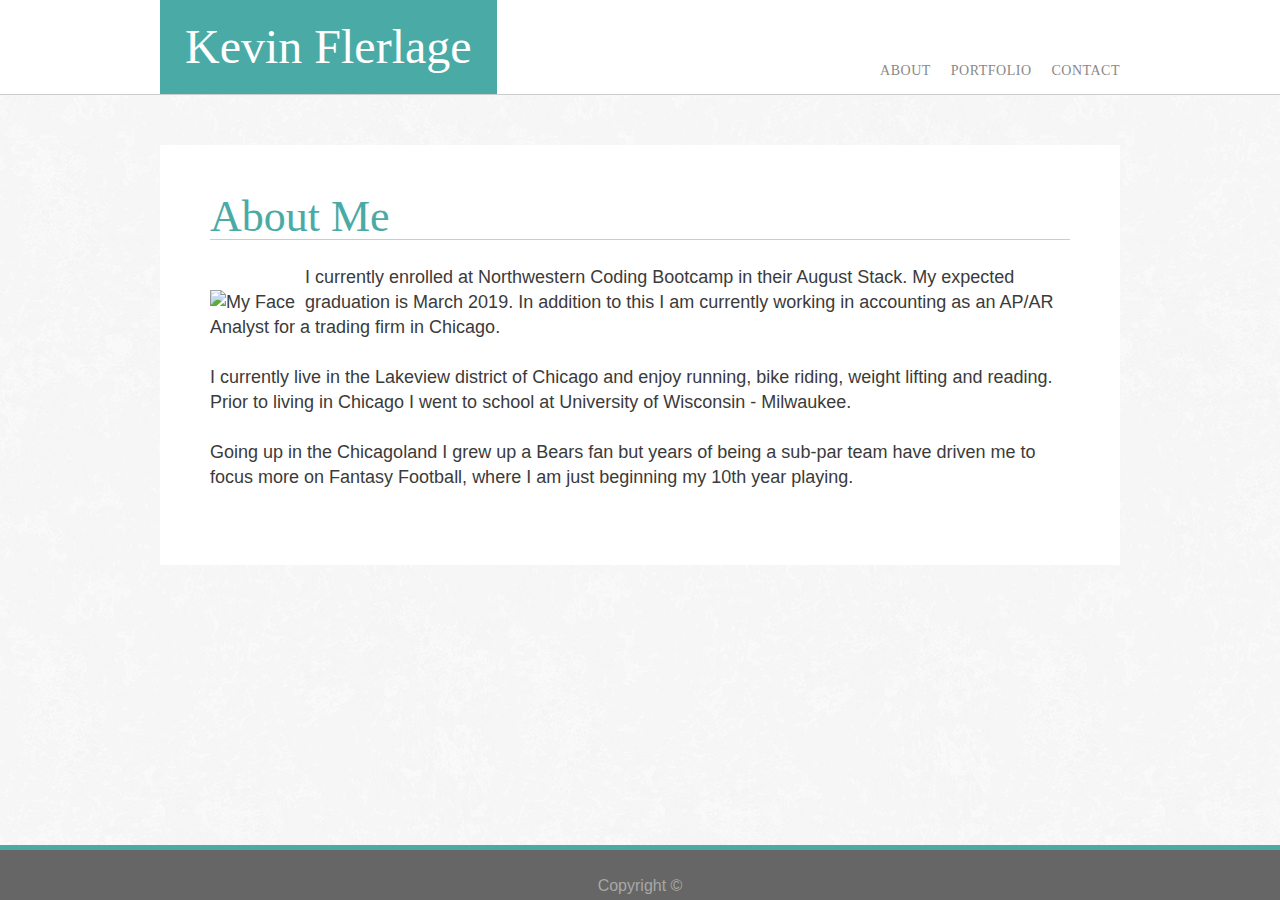
==== index.html @ 94820988 "Everything should be working, only need to change the bio" ====
<!DOCTYPE html>
<html>
<head>
    <meta charset="utf-8">
    <link rel="stylesheet" href="assets/css/style.css">
    <title>Kevin Flerlage Assignment 1</title>
</head>
<body id="top">
    <!--Header and nav bar-->
    <header class="primary-header clearfix">
        <div class="container">
            <h1 class="logo">Kevin Flerlage</h1>
            <nav class="primary-nav">
                <ul>
                    <li><a href="index.html">About</a></li><!--
                    --><li><a href="portfolio.html">Portfolio</a></li><!--
                    --><li><a href="contact.html">Contact</a></li>
                </ul>
            </nav>
        </div>
    </header>
    <!--This is the start of the About Me-->
    <section class="body-container">
        <div class="central-container">
            <h2 class="body-header">About Me</h2>
            <div class="bio">
                <img class="bio-image" src="assets/images/Profile.jpg" alt="My Face">
                <p>
                    I currently enrolled at Northwestern Coding Bootcamp in their August Stack. My expected graduation is March 2019. In addition to this I am currently working in accounting as an AP/AR Analyst for a trading firm in Chicago.
                    <br><br>
                    I currently live in the Lakeview district of Chicago and enjoy running, bike riding, weight lifting and reading. Prior to living in Chicago I went to school at University of Wisconsin - Milwaukee.
                    <br><br>
                    Going up in the Chicagoland I grew up a Bears fan but years of being a sub-par team have driven me to focus more on Fantasy Football, where I am just beginning my 10th year playing.
                </p>
            </div>
        </div>
    </section>
    <!-- Push to create space for the footer -->
    <div class="push"></div>
    <!-- Footer -->
    <footer class="primary-footer">
        <h5 class="footer-text">Copyright &copy;</h5>
    </footer>
</body>
</html>
---- assets/css/style.css ----
/* http://meyerweb.com/eric/tools/css/reset/ 
   v2.0 | 20110126
   License: none (public domain)
*/

html, body, div, span, applet, object, iframe,
h1, h2, h3, h4, h5, h6, p, blockquote, pre,
a, abbr, acronym, address, big, cite, code,
del, dfn, em, img, ins, kbd, q, s, samp,
small, strike, strong, sub, sup, tt, var,
b, u, i, center,
dl, dt, dd, ol, ul, li,
fieldset, form, label, legend,
table, caption, tbody, tfoot, thead, tr, th, td,
article, aside, canvas, details, embed, 
figure, figcaption, footer, header, hgroup, 
menu, nav, output, ruby, section, summary,
time, mark, audio, video {
	margin: 0;
	padding: 0;
	border: 0;
	font-size: 100%;
	font: inherit;
	vertical-align: baseline;
}
/* HTML5 display-role reset for older browsers */
article, aside, details, figcaption, figure, 
footer, header, hgroup, menu, nav, section {
	display: block;
}
body {
	line-height: 1;
}
ol, ul {
	list-style: none;
}
blockquote, q {
	quotes: none;
}
blockquote:before, blockquote:after,
q:before, q:after {
	content: '';
	content: none;
}
table {
	border-collapse: collapse;
	border-spacing: 0;
}
/*Nav Bar*/
nav {
	text-align: right;
}
.primary-nav {
	font-size: 14px;
	font-weight: 400;
	letter-spacing: .5px;
	text-transform: uppercase;
	float: right;
	vertical-align: 50%;
	padding-top: 63.5px;
}
.primary-nav li {
	display: inline-block;
	margin: 0 10px;
	vertical-align: top;
}
.primary-nav li:last-child {
	margin-right: 0;
}
/* Primary Header */
.logo {
	padding: 25px;
	font-size: 48px;
	line-height: 44px;
	color: #fff;
	background: #4aaaa5;
	float: left;
}
.primary-header {
	font-family: 'Georgia', Times, 'Times New Roman', serif;
	border-bottom: 1px solid #ccc;
	background-color: #fff;	
}
/* Footer */
.push {
	height: 105px;
}
.primary-footer {
	background: #666;
	height: 50px;
	width: 100%;
	position: fixed;
	text-align: center;
	border-top: 5px solid #4aaaa5;
	margin-top: 50px;
	bottom: 0;
	left: 0;
}
.footer-text {
	color: #a8a8a8;
	padding-top: 27.5px;
}
/* Bio */
.bio{
	display: inline-block;
	margin-top: 25px;
	margin-bottom: 25px;
	font-size: 18px;
	line-height: 25px;
	color: #3b3b3b;
}
.bio-image {
	float: left;
	margin-top: 25px;
	margin-right: 10px;
}
/* Portfolio */
.enclosing-box {
	height: 600px;
	position: relative;
}
.portfolio-box {
	width: 225px;
	height: 225px;
	border: 2px solid #a8a8a8;
	position: absolute;
}
.portfolio-header {
	background-color: #4aaaa5;
	position: relative;
	color: #fff;
	font-weight: 200;
	font-family: 'Georgia', Times, 'Times New Roman', serif;
	text-align: center;
	height: 25px;
	padding-top: 12.5px;
	top: 175px;
}
.project1 {
	top: 5%;
	left: 5%;
	background-image: url("../../assets/images/Burning.jpg");
	background-size: 225px 225px;
	position: absolute;
}
.project2 {
	top: 5%;
	right: 5%;
	background-image: url("../../assets/images/Landscape.jpg");
	background-size: 225px 225px;
	position: absolute;
}
.project3 {
	top: 32%;
	left: 37%;
	background-image: url("../../assets/images/List.jpg");
	background-size: 225px 225px;
	position: absolute;
}
.project4 {
	bottom: 5%;
	left: 5%;
	background-image: url("../../assets/images/OrangeMoon.jpg");
	background-size: 225px 225px;
	position: absolute;
}
.project5 {
	bottom: 5%;
	right: 5%;
	background-image: url("../../assets/images/Peacock.jpg");
	background-size: 225px 225px;
	position: absolute;
}
/* Ugly portfolio page */
.ugly-enclosing-box {
	height: 600px;
	position: relative;
	padding-top: 25px;
}
.ugly-portfolio-box {
	width: 225px;
	height: 225px;
	border: 2px solid #a8a8a8;
	float: left;
	margin: 20px;
}
.uglyproject1 {
	background-image: url("../../assets/images/Burning.jpg");
	background-size: 225px 225px;
}
.uglyproject2 {
	background-image: url("../../assets/images/Landscape.jpg");
	background-size: 225px 225px;
}
.uglyproject3 {
	background-image: url("../../assets/images/List.jpg");
	background-size: 225px 225px;
}
.uglyproject4 {
	background-image: url("../../assets/images/OrangeMoon.jpg");
	background-size: 225px 225px;
}
.uglyproject5 {
	background-image: url("../../assets/images/Peacock.jpg");
	background-size: 225px 225px;
}
/* Contact */
.contact-form {
	margin-top: 25px;
	color: #3b3b3b;
	font-size: 22px;
	padding-left: 100px;
	box-sizing: border-box;
	-webkit-box-sizing: border-box;
	-moz-box-sizing: border-box;
}
.input-box {
	width: 80%;
	height: 30px;
	font-size: 18px;
	font-weight: 200;
	-webkit-appearance: none;
	-moz-appearance: none;
	border-top: 2px solid #888;
	border-left: 2px solid #888;
	border-bottom: 1px solid #ccc;
	border-right: 1px solid #ccc;
}
.message-box {
	width: 80%;
	font-size: 18px;
	font-weight: 100;
	-webkit-appearance: none;
	-moz-appearance: none;
	border-top: 2px solid #888;
	border-left: 2px solid #888;
	border-bottom: 1px solid #ccc;
	border-right: 1px solid #ccc;
	max-width: 100%;
	height: 200px;
}
.submit-button {
	background: #4aaaa5;
	border: 1px #888 solid;
	width: 160px;
	height: 45px;
	font-family: 'Georgia', Times, 'Times New Roman', serif;
	color: #fff;
	font-size: 22px;
	font-weight: 200;
}
.submit-button:hover {
	background: #31726e;
}
/* Links in header & footer */
.primary-header a {
	color: #888;
}
.primary-header a:hover {
	color: #4aaaa5;
}
.tagline {
	margin: 0 ;
	display: block;
}
a {
	text-decoration: none;
}
/* Whole Website Style */
body {
	color: #777777;
	font-family: 'Arial', 'Helvetica Neue', Helvetica, sans-serif;
	background-image: url("../../assets/images/white_wall.png")
}
.body-header {
	font-size: 44px;
	color: #4aaaa5;
	font-family: 'Georgia', Times, 'Times New Roman', serif;
	border-bottom: 1px solid #ccc;
	width: 100%;
}
/* Grid */
.container {
	margin: auto;
	width: 960px;
}
.central-container {
	margin: 50px;
	padding: 50px 0;
}
.ugly-central-container {
	width: 760px;
	margin: 50px;
	padding: 50px 0;
}
.body-container {
	width: 960px;
	margin: 0 auto;
	margin-top: 50px;
	background: #fff;
}
/* Clearfix */
.clearfix::after {
	content: "";
	display: block;
	clear: both;
	overflow: auto;
}
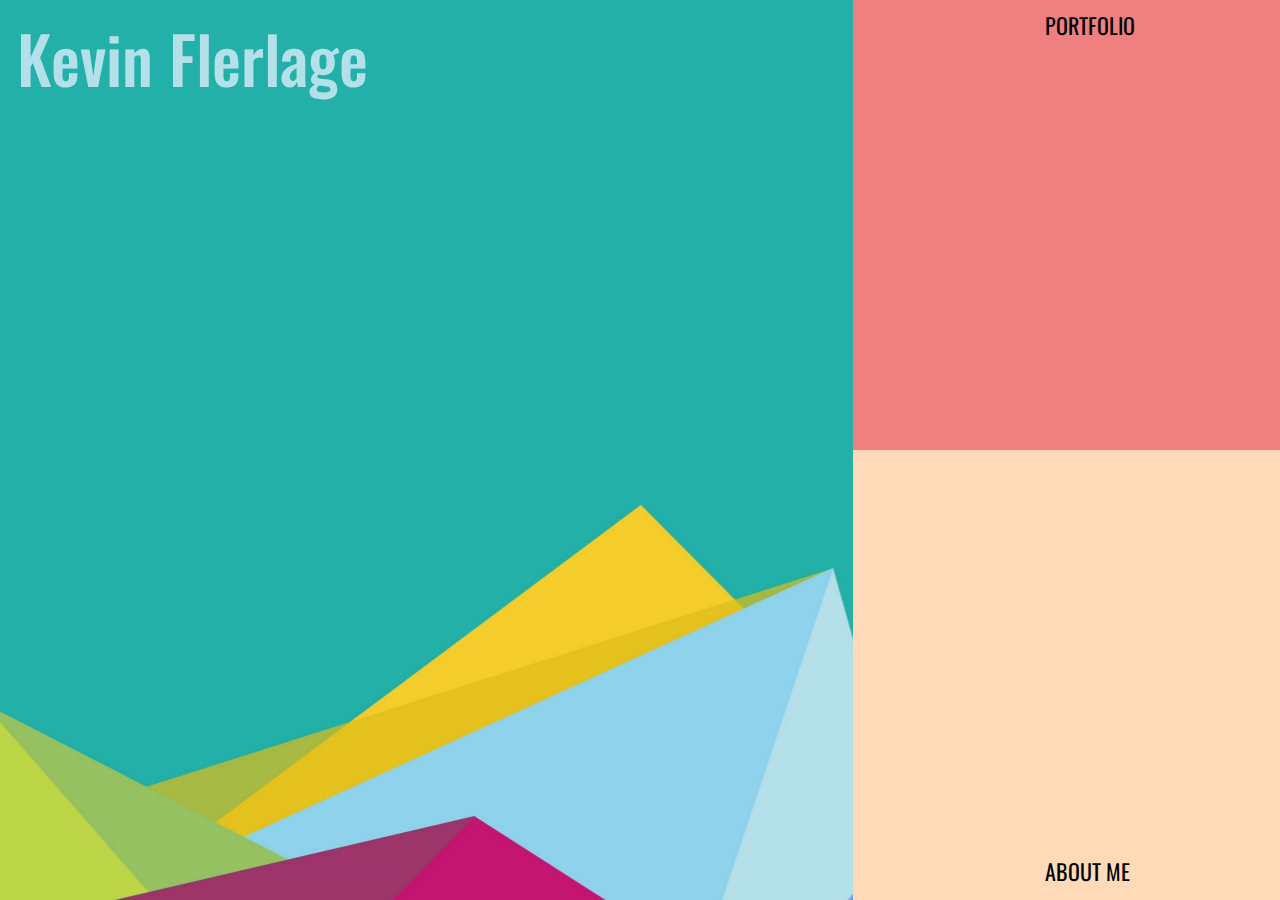
==== commit 8fe1a9b0: "Working through, made small changes tonight and added backgrounds. Next is making the portfolio page" ====
--- a/index.html
+++ b/index.html
@@ -1,45 +1,50 @@
 <!DOCTYPE html>
 <html>
+
 <head>
     <meta charset="utf-8">
+    <meta name="viewport" content="width=device-width, initial-scale=1.0">
+    <meta http-equiv="X-UA-Compatible" content="ie=edge">
+    <link href="https://fonts.googleapis.com/css?family=Oswald" rel="stylesheet">
+    <link rel="stylesheet" href="assets/css/bootstrap.min.css">
     <link rel="stylesheet" href="assets/css/style.css">
-    <title>Kevin Flerlage Assignment 1</title>
+    <link rel="icon" href="assets/images/OrcFavicon.png">
+    <title>Kevin Flerlage</title>
 </head>
+
 <body id="top">
-    <!--Header and nav bar-->
-    <header class="primary-header clearfix">
-        <div class="container">
-            <h1 class="logo">Kevin Flerlage</h1>
-            <nav class="primary-nav">
-                <ul>
-                    <li><a href="index.html">About</a></li><!--
-                    --><li><a href="portfolio.html">Portfolio</a></li><!--
-                    --><li><a href="contact.html">Contact</a></li>
-                </ul>
-            </nav>
-        </div>
-    </header>
-    <!--This is the start of the About Me-->
-    <section class="body-container">
-        <div class="central-container">
-            <h2 class="body-header">About Me</h2>
-            <div class="bio">
-                <img class="bio-image" src="assets/images/Profile.jpg" alt="My Face">
-                <p>
-                    I currently enrolled at Northwestern Coding Bootcamp in their August Stack. My expected graduation is March 2019. In addition to this I am currently working in accounting as an AP/AR Analyst for a trading firm in Chicago.
-                    <br><br>
-                    I currently live in the Lakeview district of Chicago and enjoy running, bike riding, weight lifting and reading. Prior to living in Chicago I went to school at University of Wisconsin - Milwaukee.
-                    <br><br>
-                    Going up in the Chicagoland I grew up a Bears fan but years of being a sub-par team have driven me to focus more on Fantasy Football, where I am just beginning my 10th year playing.
-                </p>
+    <!-- TODO Make the mountains animate on hover -->
+    <div class="container-fluid">
+        <div class="row">
+            <div class="col-sm-12 col-md-8 mp-reset">
+                <div class="main">
+                    <div class="main-text">
+                        <!-- TODO Make name come in, maybe through drawing to page via animation -->
+                        Kevin Flerlage
+                    </div>
+                </div>
+            </div>
+            <div class="col-sm-12 col-md-4 mp-reset">
+                <div class="portfolio-box-background">
+                    <a href="portfolio.html">
+                        <div class="portfolio">
+                            <div class="portfolio-text">PORTFOLIO</div>
+                        </div>
+                    </a>
+                </div>
+                <div class="about-box-background">
+                    <a href="about-me.html">
+                        <div class="about-me-preview">
+                            <div class="about-me-text">ABOUT ME</div>
+                        </div>
+                    </a>
+                </div>
             </div>
         </div>
-    </section>
-    <!-- Push to create space for the footer -->
-    <div class="push"></div>
-    <!-- Footer -->
-    <footer class="primary-footer">
-        <h5 class="footer-text">Copyright &copy;</h5>
-    </footer>
+    </div>
+
+    <script src='assets/JS/jquery-3.3.1.slim.min.js'></script>
+    <script src="assets/JS/app.js"></script>
 </body>
+
 </html>--- a/assets/css/style.css
+++ b/assets/css/style.css
@@ -1,308 +1,198 @@
-/* http://meyerweb.com/eric/tools/css/reset/ 
-   v2.0 | 20110126
-   License: none (public domain)
-*/
-
-html, body, div, span, applet, object, iframe,
-h1, h2, h3, h4, h5, h6, p, blockquote, pre,
-a, abbr, acronym, address, big, cite, code,
-del, dfn, em, img, ins, kbd, q, s, samp,
-small, strike, strong, sub, sup, tt, var,
-b, u, i, center,
-dl, dt, dd, ol, ul, li,
-fieldset, form, label, legend,
-table, caption, tbody, tfoot, thead, tr, th, td,
-article, aside, canvas, details, embed, 
-figure, figcaption, footer, header, hgroup, 
-menu, nav, output, ruby, section, summary,
-time, mark, audio, video {
+/* General Website Style */
+.mp-reset{
 	margin: 0;
 	padding: 0;
-	border: 0;
-	font-size: 100%;
-	font: inherit;
-	vertical-align: baseline;
-}
-/* HTML5 display-role reset for older browsers */
-article, aside, details, figcaption, figure, 
-footer, header, hgroup, menu, nav, section {
-	display: block;
 }
 body {
-	line-height: 1;
-}
-ol, ul {
-	list-style: none;
-}
-blockquote, q {
-	quotes: none;
-}
-blockquote:before, blockquote:after,
-q:before, q:after {
-	content: '';
-	content: none;
-}
-table {
-	border-collapse: collapse;
-	border-spacing: 0;
-}
-/*Nav Bar*/
-nav {
-	text-align: right;
-}
-.primary-nav {
-	font-size: 14px;
-	font-weight: 400;
-	letter-spacing: .5px;
-	text-transform: uppercase;
-	float: right;
-	vertical-align: 50%;
-	padding-top: 63.5px;
-}
-.primary-nav li {
-	display: inline-block;
-	margin: 0 10px;
-	vertical-align: top;
-}
-.primary-nav li:last-child {
-	margin-right: 0;
-}
-/* Primary Header */
-.logo {
-	padding: 25px;
-	font-size: 48px;
-	line-height: 44px;
-	color: #fff;
-	background: #4aaaa5;
-	float: left;
-}
-.primary-header {
-	font-family: 'Georgia', Times, 'Times New Roman', serif;
-	border-bottom: 1px solid #ccc;
-	background-color: #fff;	
-}
-/* Footer */
-.push {
-	height: 105px;
-}
-.primary-footer {
-	background: #666;
-	height: 50px;
-	width: 100%;
-	position: fixed;
-	text-align: center;
-	border-top: 5px solid #4aaaa5;
-	margin-top: 50px;
-	bottom: 0;
-	left: 0;
-}
-.footer-text {
-	color: #a8a8a8;
-	padding-top: 27.5px;
-}
-/* Bio */
-.bio{
-	display: inline-block;
-	margin-top: 25px;
-	margin-bottom: 25px;
-	font-size: 18px;
-	line-height: 25px;
-	color: #3b3b3b;
-}
-.bio-image {
-	float: left;
-	margin-top: 25px;
-	margin-right: 10px;
-}
-/* Portfolio */
-.enclosing-box {
-	height: 600px;
-	position: relative;
-}
-.portfolio-box {
-	width: 225px;
-	height: 225px;
-	border: 2px solid #a8a8a8;
-	position: absolute;
-}
-.portfolio-header {
-	background-color: #4aaaa5;
-	position: relative;
-	color: #fff;
-	font-weight: 200;
-	font-family: 'Georgia', Times, 'Times New Roman', serif;
-	text-align: center;
-	height: 25px;
-	padding-top: 12.5px;
-	top: 175px;
-}
-.project1 {
-	top: 5%;
-	left: 5%;
-	background-image: url("../../assets/images/Burning.jpg");
-	background-size: 225px 225px;
-	position: absolute;
-}
-.project2 {
-	top: 5%;
-	right: 5%;
-	background-image: url("../../assets/images/Landscape.jpg");
-	background-size: 225px 225px;
-	position: absolute;
-}
-.project3 {
-	top: 32%;
-	left: 37%;
-	background-image: url("../../assets/images/List.jpg");
-	background-size: 225px 225px;
-	position: absolute;
-}
-.project4 {
-	bottom: 5%;
-	left: 5%;
-	background-image: url("../../assets/images/OrangeMoon.jpg");
-	background-size: 225px 225px;
-	position: absolute;
-}
-.project5 {
-	bottom: 5%;
-	right: 5%;
-	background-image: url("../../assets/images/Peacock.jpg");
-	background-size: 225px 225px;
-	position: absolute;
-}
-/* Ugly portfolio page */
-.ugly-enclosing-box {
-	height: 600px;
-	position: relative;
-	padding-top: 25px;
-}
-.ugly-portfolio-box {
-	width: 225px;
-	height: 225px;
-	border: 2px solid #a8a8a8;
-	float: left;
-	margin: 20px;
-}
-.uglyproject1 {
-	background-image: url("../../assets/images/Burning.jpg");
-	background-size: 225px 225px;
-}
-.uglyproject2 {
-	background-image: url("../../assets/images/Landscape.jpg");
-	background-size: 225px 225px;
-}
-.uglyproject3 {
-	background-image: url("../../assets/images/List.jpg");
-	background-size: 225px 225px;
-}
-.uglyproject4 {
-	background-image: url("../../assets/images/OrangeMoon.jpg");
-	background-size: 225px 225px;
-}
-.uglyproject5 {
-	background-image: url("../../assets/images/Peacock.jpg");
-	background-size: 225px 225px;
-}
-/* Contact */
-.contact-form {
-	margin-top: 25px;
-	color: #3b3b3b;
-	font-size: 22px;
-	padding-left: 100px;
-	box-sizing: border-box;
-	-webkit-box-sizing: border-box;
-	-moz-box-sizing: border-box;
-}
-.input-box {
-	width: 80%;
-	height: 30px;
-	font-size: 18px;
-	font-weight: 200;
-	-webkit-appearance: none;
-	-moz-appearance: none;
-	border-top: 2px solid #888;
-	border-left: 2px solid #888;
-	border-bottom: 1px solid #ccc;
-	border-right: 1px solid #ccc;
-}
-.message-box {
-	width: 80%;
-	font-size: 18px;
-	font-weight: 100;
-	-webkit-appearance: none;
-	-moz-appearance: none;
-	border-top: 2px solid #888;
-	border-left: 2px solid #888;
-	border-bottom: 1px solid #ccc;
-	border-right: 1px solid #ccc;
-	max-width: 100%;
-	height: 200px;
-}
-.submit-button {
-	background: #4aaaa5;
-	border: 1px #888 solid;
-	width: 160px;
-	height: 45px;
-	font-family: 'Georgia', Times, 'Times New Roman', serif;
-	color: #fff;
-	font-size: 22px;
-	font-weight: 200;
-}
-.submit-button:hover {
-	background: #31726e;
-}
-/* Links in header & footer */
-.primary-header a {
-	color: #888;
-}
-.primary-header a:hover {
-	color: #4aaaa5;
-}
-.tagline {
-	margin: 0 ;
-	display: block;
+	font-family: 'Oswald', sans-serif;
 }
 a {
+	color: black;
 	text-decoration: none;
 }
-/* Whole Website Style */
-body {
-	color: #777777;
-	font-family: 'Arial', 'Helvetica Neue', Helvetica, sans-serif;
-	background-image: url("../../assets/images/white_wall.png")
+a:hover {
+	color: black;
+	text-decoration: none;
 }
-.body-header {
-	font-size: 44px;
-	color: #4aaaa5;
-	font-family: 'Georgia', Times, 'Times New Roman', serif;
-	border-bottom: 1px solid #ccc;
+/* Index Page */
+.portfolio
+.about-me-preview {
+	display: inline-block;
+}
+.main{
+	background-image: url("../images/mainPage.jpg");
+	background-repeat: no-repeat;
+	background-position: center;
+	background-size: cover;
+	height: 100vh;
+}
+.main-text {
+	margin-left: 2%;
+	padding-top: 1%;
+	font-size: 65px;
+	color: #B4E0E9;
+	font-weight: 500;
+}
+.portfolio {
+	background: #f08080;
+	height: 50vh;
+	transition: transform 1s;
+}
+.portfolio-text {
+	font-size: 22px;
+	margin-left: 45%;
+	padding-top: 1vh;
+}
+.portfolio-box-background {
+	background: #a05555;
+}
+.portfolio:hover{
+	transform: translate(-20px, 20px);
+}
+.about-me-preview{
+	background: #ffdab9;
+	height: 50vh;
+	transition: transform 1s;
+}
+.about-me-text {
+	font-size: 22px;
+	margin-left: 45%;
+	padding-top: 45vh;
+}
+.about-box-background {
+	background: #a58f7c;
+}
+.about-me-preview:hover{
+	transform: translate(-20px, -20px);
+}
+/* Portfolio Page */
+.showcase {
+	margin: 15vh 100px 0 100px;
+	height: 60vh;
+	min-height: 60vh;
+	position: relative;
+	min-height: 400px;
+}
+.project-1 {
+	background-image: url("../images/portfolioImages/Fralendar.PNG");
+	background-repeat: no-repeat;
+	background-position: center;
+	background-size: cover;
+	height: 100%;
+}
+.project-1-desc {
+	background: lightcoral;
+}
+.project-2-desc {
+	background: goldenrod;
+}
+.project-2 {
+	background: lightgreen;
+}
+.slide2 {
+	display: none;
+}
+/* Home Button on the Top */
+.header {
+	float: left;
+	position: relative;
+	height: 5vh;
+	width: 5vh;
+	background-size: 5vh 5vh;
+	margin-left: 50px;
+	background-image: url("../images/OrcFavicon.png")
+}
+/* The core of the portfolio */
+.description {
+	position: absolute;
+	top: 300px;
+	right: -50px;
+	height: 250px;
+	width: 100px;
+}
+.portfolio-background {
+	background-image: url("../images/portfolioBackground.jpg");
+	height: 100vh;
+}
+.right-arrow {
+	background: rgba(128, 128, 128, 0.85);
+	cursor: pointer;
+	position: relative;
+	height: 75px;
+	width: 75px;
+	background-size: 75px 75px;
+	background-image: url("../images/dottedRightArrow.jpg");
+	float: right;
+	margin-top: 40vh;
+	border-radius: 50%;
+}
+.right-arrow:hover {
+	animation: bounceRight 1s infinite;
+	background-color: rgba(128, 128, 128, 1);
+}
+.left-arrow {
+	background: rgba(128, 128, 128, 0.85);
+	cursor: pointer;
+	height: 75px;
+	width: 75px;
+	background-size: 75px 75px;
+	background-image: url("../images/dottedLeftArrow.jpg");
+	float: left;
+	margin-top: 40vh;
+	border-radius: 50%;
+}
+.left-arrow:hover {
+	animation: bounceLeft 1s infinite;
+	background-color: rgba(128, 128, 128, 0.85);
+}
+/* About Me */
+.about-me {
+	border: darkgrey solid 2px;
+	margin-top: 25vh;
+	position: absolute;
 	width: 100%;
+	background: rgba(130, 174, 187, 0.97);
 }
-/* Grid */
-.container {
-	margin: auto;
-	width: 960px;
+.photo {
+	position: absolute;
+	border-radius: 50%;
+	margin-left: 2%;
+	top: -150px;
 }
-.central-container {
-	margin: 50px;
-	padding: 50px 0;
+.title {
+	position: absolute;
+	font-size: 45px;
+	top: -60px;
+	left: 220px;
 }
-.ugly-central-container {
-	width: 760px;
-	margin: 50px;
-	padding: 50px 0;
+.bio {
+	margin-top: 65px;
+	margin-right: 15%;
+	margin-left: 15%;
+	font-size: 24px;
+	line-height: 32px;
+	margin-bottom: 50px;
 }
-.body-container {
-	width: 960px;
-	margin: 0 auto;
-	margin-top: 50px;
-	background: #fff;
+.about-me-background {
+	background-image: url("../images/aboutMe.png");
+	background-repeat: no-repeat;
+	background-position: center;
+	background-size: cover;
+	height: 100vh;
 }
-/* Clearfix */
-.clearfix::after {
-	content: "";
-	display: block;
-	clear: both;
-	overflow: auto;
+
+/* Animation for the arrows to move on hover */
+@keyframes bounceRight {
+	0% 			{ transform:translateX(-1.5px); }
+	15%, 85%	{ transform:translateX(-3.5px); }
+	25%, 75% 	{ transform:translateX(-5px); }
+	50% 		{ transform:translateX(-10px); }
+	100% 		{ transform:translateX(0); }
+}
+@keyframes bounceLeft {
+	0% 			{ transform:translateX(1.5px); }
+	15%, 85%	{ transform:translateX(3.5px); }
+	25%, 75% 	{ transform:translateX(5px); }
+	50% 		{ transform:translateX(10px); }
+	100% 		{ transform:translateX(0); }
 }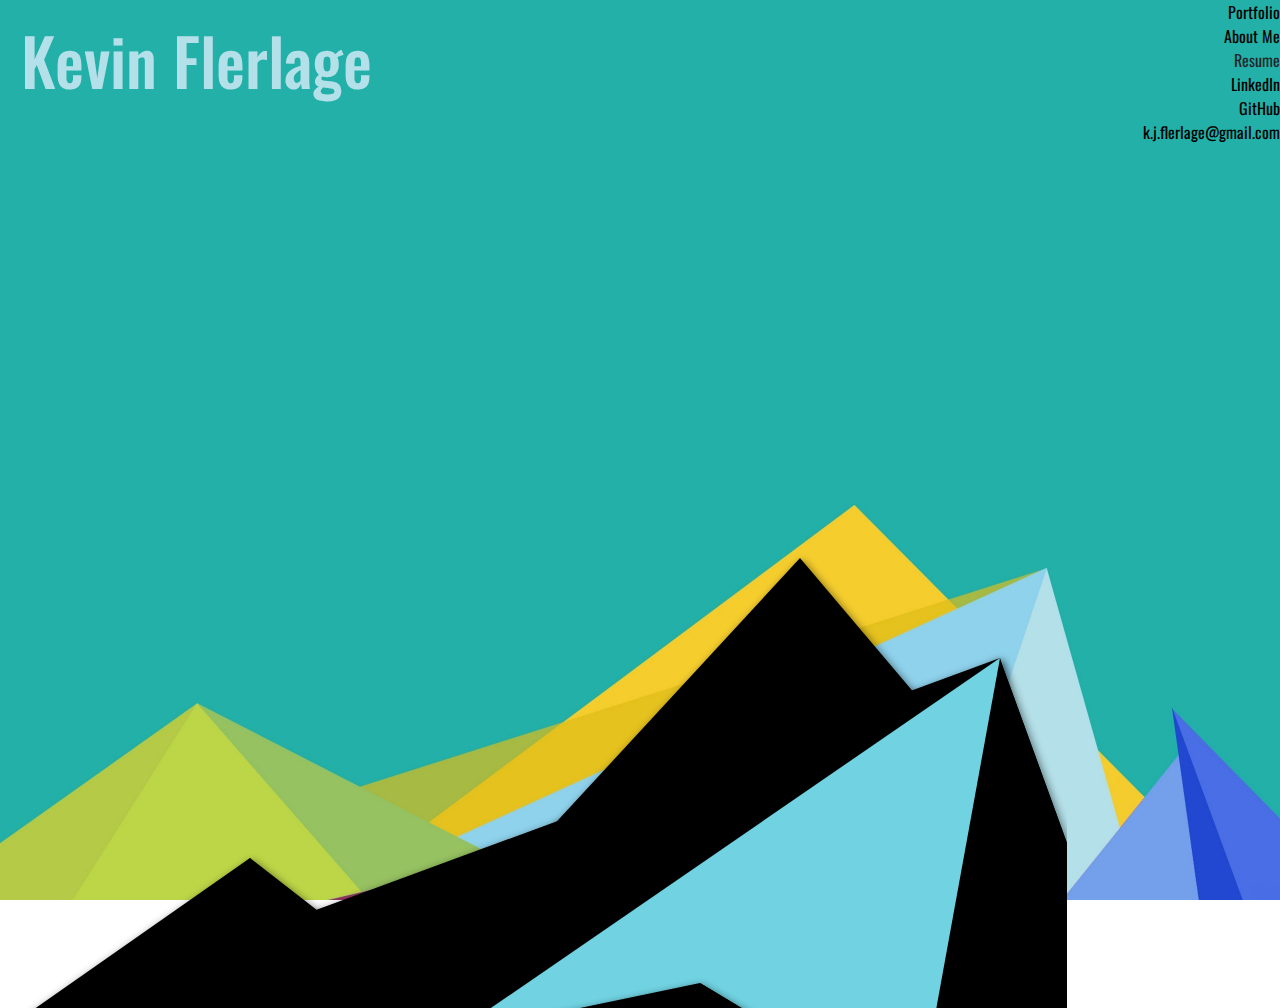
==== commit 703cab84: "Updating links" ====
--- a/index.html
+++ b/index.html
@@ -7,6 +7,7 @@
     <meta http-equiv="X-UA-Compatible" content="ie=edge">
     <link href="https://fonts.googleapis.com/css?family=Oswald" rel="stylesheet">
     <link rel="stylesheet" href="assets/css/bootstrap.min.css">
+    <link rel="stylesheet" href="assets/css/animate.css">
     <link rel="stylesheet" href="assets/css/style.css">
     <link rel="icon" href="assets/images/OrcFavicon.png">
     <title>Kevin Flerlage</title>
@@ -15,27 +16,70 @@
 <body id="top">
     <!-- TODO Make the mountains animate on hover -->
     <div class="container-fluid">
-        <div class="row">
-            <div class="col-sm-12 col-md-8 mp-reset">
-                <div class="main">
-                    <div class="main-text">
-                        <!-- TODO Make name come in, maybe through drawing to page via animation -->
-                        Kevin Flerlage
-                    </div>
+        <div class="row index-background main">
+            <div class="col-sm-12 col-md-10 mp-reset">
+                <div class="main-text">
+                    <!-- TODO Make name come in, maybe through drawing to page via animation -->
+                    Kevin Flerlage
                 </div>
+                <svg class="svg-background">
+                    <!-- Filter is the drop shadow for the SVG -->
+                    <filter id="dropshadow" height="130%">
+                        <feGaussianBlur in="SourceAlpha" stdDeviation="4" />
+                        <!-- stdDeviation is how much to blur -->
+                        <feOffset dx="2" dy="2" result="offsetblur" /> <!-- how much to offset -->
+                        <feComponentTransfer>
+                            <feFuncA type="linear" slope="0.5" /> <!-- slope is the opacity of the shadow -->
+                        </feComponentTransfer>
+                        <feMerge>
+                            <feMergeNode /> <!-- this contains the offset blurred image -->
+                            <feMergeNode in="SourceGraphic" />
+                            <!-- this contains the element that the filter is applied to -->
+                        </feMerge>
+                    </filter>
+                    <polygon class="mango-triangle" points="800,450 1350,1100 200,1100" style="filter:url(#dropshadow)"></polygon>
+                    <polygon class="transparent-mango-triangle" points="1000,550 1100,1100 50,900" style="filter:url(#dropshadow)"></polygon>
+                    <polygon class="light-blue-triangle" points="1000,550 1200,1100 200,1100" style="filter:url(#dropshadow)"></polygon>
+                    <polygon class="baby-blue-triangle" points="1000,550 1200,1100 900,1100"></polygon>
+                    <polygon class="dark-lime-triangle" points="250,750 700,1100 -250,1100" style="filter:url(#dropshadow)"></polygon>
+                    <polygon class="lime-triangle" points="250,750 475,1100 0,1100"></polygon>
+                    <polygon class="dull-blue-triangle" points="1160,810 1240,1100 1000,1100" style="filter:url(#dropshadow)"></polygon>
+                    <polygon class="blue-triangle" points="1150,775 1440,1100 1175,1100" style="filter:url(#dropshadow)"></polygon>
+                    <polygon class="dark-blue-triangle" points="1150,775 1230,1100 1175,1100"></polygon>
+                    <polygon class="dark-magenta-triangle" points="700,875 100,1000 1075,1100" style="filter:url(#dropshadow)"></polygon>
+                    <polygon class="magenta-triangle" points="700,875 600,1000 1075,1100"></polygon>
+                </svg>
             </div>
-            <div class="col-sm-12 col-md-4 mp-reset">
-                <div class="portfolio-box-background">
-                    <a href="portfolio.html">
-                        <div class="portfolio">
-                            <div class="portfolio-text">PORTFOLIO</div>
+            <div class="col-sm-12 col-md-2 mp-reset">
+                <div class="link-list">
+                    <a href="./portfolio.html">
+                        <div class="index-link-box item-1">
+                            <div class="text-right index-link">
+                                Portfolio
+                            </div>
                         </div>
                     </a>
-                </div>
-                <div class="about-box-background">
-                    <a href="about-me.html">
-                        <div class="about-me-preview">
-                            <div class="about-me-text">ABOUT ME</div>
+                    <a href="./about-me.html">
+                        <div class="index-link-box item-2">
+                            <div class="text-right index-link">About Me</div>
+                        </div>
+                    </a>
+                    <div class="index-link-box item-3">
+                        <div class="text-right index-link">Resume</div>
+                    </div>
+                    <a href="https://www.linkedin.com/in/kevinflerlage/" target="_blank">
+                        <div class="index-link-box item-4">
+                            <div class="text-right index-link">LinkedIn</div>
+                        </div>
+                    </a>
+                    <a href="https://github.com/Smushed" target="_blank">
+                        <div class="index-link-box item-5">
+                            <div class="text-right index-link">GitHub</div>
+                        </div>
+                    </a>
+                    <a href="mailto:k.j.flerlage@gmail.com">
+                        <div class="index-link-box item-6">
+                            <div class="text-right index-link">k.j.flerlage@gmail.com</div>
                         </div>
                     </a>
                 </div>
@@ -44,7 +88,8 @@
     </div>
 
     <script src='assets/JS/jquery-3.3.1.slim.min.js'></script>
-    <script src="assets/JS/app.js"></script>
+    <script src='assets/JS/linkPreview.js'></script>
+    <script src="assets/JS/bootstrap.bundle.min.js"></script>
 </body>
 
 </html>--- a/assets/css/style.css
+++ b/assets/css/style.css
@@ -5,6 +5,7 @@
 }
 body {
 	font-family: 'Oswald', sans-serif;
+	height: 100vh;
 }
 a {
 	color: black;
@@ -13,6 +14,44 @@
 a:hover {
 	color: black;
 	text-decoration: none;
+}
+.top {
+	z-index: 10;
+}
+.clearfix {
+	overflow: auto;
+}
+svg{
+    margin: 0;
+    height: 100vh;
+	width: 100%;
+}
+/* No height so the SVGs sit properly on the page */
+.no-height {
+	height: 0;
+}
+/* Customizing the menu button outside of just bootstrap*/
+.menu {
+	margin-left: 50px;
+	margin-top: 10px;
+	height: 50px;
+	width: 50px;
+	border: 0;
+	background: rgba(192, 192, 192, 0.589);
+	background-image: url('../images/menu.png');
+	background-repeat: no-repeat;
+	background-position: 50% 50%;
+	background-size: 40px 40px;
+	border-radius: 50%;
+	position: absolute;
+}
+.menu:focus {
+	outline: none;
+}
+.menu:hover {
+	transform: scale(1.1);
+	transition-duration: 300ms;
+	box-shadow: -5px 5px 5px rgba(0, 0, 0, 0.582);
 }
 /* Index Page */
 .portfolio
@@ -33,6 +72,9 @@
 	color: #B4E0E9;
 	font-weight: 500;
 }
+.whole-carousel {
+	height: 100vh;
+}
 .portfolio {
 	background: #f08080;
 	height: 50vh;
@@ -67,76 +109,98 @@
 }
 /* Portfolio Page */
 .showcase {
-	margin: 15vh 100px 0 100px;
-	height: 60vh;
-	min-height: 60vh;
-	position: relative;
+	margin: auto;
+	margin-top: 18vh;
+	height: 600px;
 	min-height: 400px;
+	width: 100%;
+	max-width: 1100px;
+	padding: 2px;
+	border: 2px darkgrey solid;
 }
 .project-1 {
-	background-image: url("../images/portfolioImages/Fralendar.PNG");
+	background-image: url("../images/portfolioImages/Hangman.PNG");
 	background-repeat: no-repeat;
 	background-position: center;
-	background-size: cover;
-	height: 100%;
-}
-.project-1-desc {
+	background-size: auto 100%;
+}
+.project-1-color {
 	background: lightcoral;
 }
-.project-2-desc {
+.project-2-color {
 	background: goldenrod;
 }
 .project-2 {
 	background: lightgreen;
 }
-.slide2 {
-	display: none;
-}
-/* Home Button on the Top */
-.header {
-	float: left;
+/* The description of the project */
+.description {
+	float: right;
+	margin-top: -495px;
+	margin-right: 15%;
+	height: 350px;
+	width: 300px;
+	box-shadow: -10px 10px #1E3849;
+}
+.description-title {
+	font-size: 30px;
+	font-weight: 500;
+	margin-left: 35%;
+	margin-bottom: 15px;
+}
+.description-text {
+	padding: 0 15px 5px 15px;
+}
+.view-project {
+	padding: 0 5px;
+	border-radius: 15%;
+	width: 120px;
+	height: 35px;
+	border: 2px solid black;
 	position: relative;
-	height: 5vh;
-	width: 5vh;
-	background-size: 5vh 5vh;
-	margin-left: 50px;
-	background-image: url("../images/OrcFavicon.png")
-}
-/* The core of the portfolio */
-.description {
-	position: absolute;
-	top: 300px;
-	right: -50px;
-	height: 250px;
-	width: 100px;
-}
+	left: 90px;
+}
+.view-project:focus {
+	outline: none;
+}
+.view-project:hover {
+	box-shadow: -3px 3px 3px rgba(0, 0, 0, 0.582);
+	transition-duration: 300ms;
+}
+.view-project:active {
+	background: rgb(141, 94, 94);
+	transform: translateY(2px);
+}
+.project-1-button {
+	margin-top: 50px;
+	background: rgb(224, 150, 150);
+}
+.project-2-button {
+	background: rgb(224, 195, 122);
+}
+/* Portfolio Images */
 .portfolio-background {
 	background-image: url("../images/portfolioBackground.jpg");
 	height: 100vh;
 }
+/* Scrolling buttons for the portfolio page */
 .right-arrow {
 	background: rgba(128, 128, 128, 0.85);
 	cursor: pointer;
-	position: relative;
 	height: 75px;
 	width: 75px;
-	background-size: 75px 75px;
-	background-image: url("../images/dottedRightArrow.jpg");
 	float: right;
 	margin-top: 40vh;
 	border-radius: 50%;
 }
 .right-arrow:hover {
 	animation: bounceRight 1s infinite;
-	background-color: rgba(128, 128, 128, 1);
 }
 .left-arrow {
 	background: rgba(128, 128, 128, 0.85);
 	cursor: pointer;
 	height: 75px;
 	width: 75px;
-	background-size: 75px 75px;
-	background-image: url("../images/dottedLeftArrow.jpg");
 	float: left;
 	margin-top: 40vh;
 	border-radius: 50%;
@@ -174,13 +238,26 @@
 	margin-bottom: 50px;
 }
 .about-me-background {
-	background-image: url("../images/aboutMe.png");
-	background-repeat: no-repeat;
-	background-position: center;
-	background-size: cover;
-	height: 100vh;
-}
-
+	background-image: linear-gradient(#56737E, #354A4E);
+	/* This needs to be in here to ensure the SVGs don't go over the edge of the screen */
+	overflow: hidden;
+}
+/* About me background and SVGs */
+.purple-triangle {
+    fill:#9B83C1;
+}
+.light-blue-triangle {
+    fill:#71D3E2;
+}
+.yellow-triangle {
+    fill: #EBF595;
+}
+.red-triangle {
+    fill: #EC5A5A;
+}
+.pink-triangle {
+	fill: #D18CBB;
+}
 /* Animation for the arrows to move on hover */
 @keyframes bounceRight {
 	0% 			{ transform:translateX(-1.5px); }
@@ -195,4 +272,38 @@
 	25%, 75% 	{ transform:translateX(5px); }
 	50% 		{ transform:translateX(10px); }
 	100% 		{ transform:translateX(0); }
+}
+
+/* Media queries to make the description drop down in portfolio */
+@media screen and (max-width: 1550px){
+	.description {
+		margin-right: 0;
+	}
+}
+/* Drops the description to the bottom of the slide */
+@media screen and (max-width: 1100px){
+	.description {
+		margin-right: 50%;
+		transform: translate(50%, 0);
+		width: 450px;
+		height: 200px;
+		max-width: 100%;
+		margin-top: -70px;
+		box-shadow: -10px -10px #1E3849;
+	}
+	.description-title{
+		margin-left: 40%;
+	}
+	.carousel-indicators {
+		display: none;
+	}
+	.showcase {
+		margin-top: 75px;
+	}
+	.view-project {
+		left: 170px;
+	}
+	.project-1-button {
+		margin-top: 30px;
+	}
 }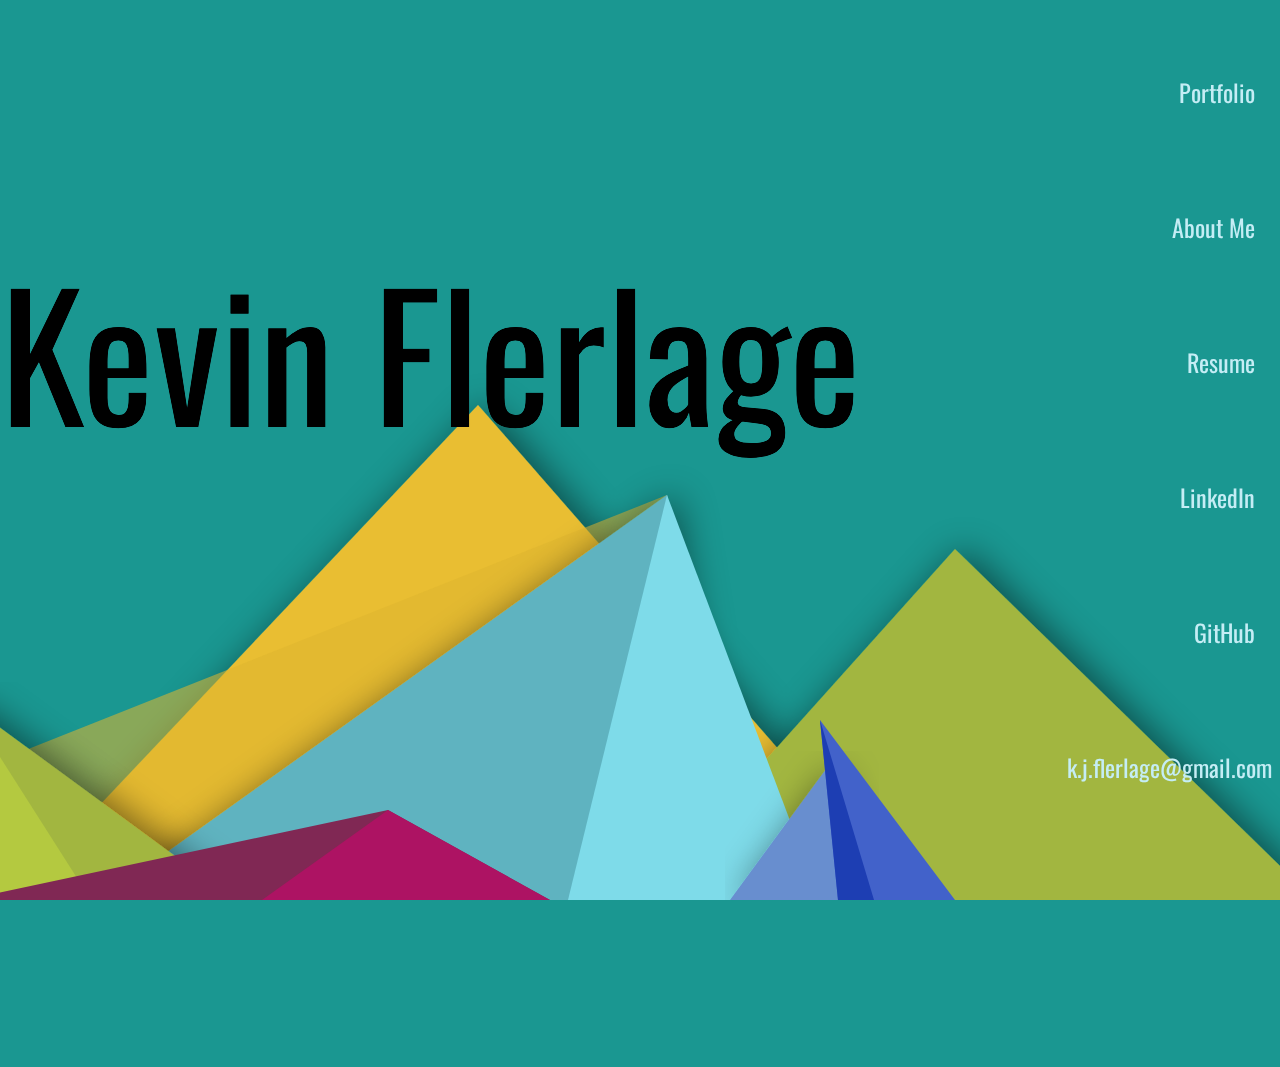
==== commit 81839360: "Triangles working on about-me, working on changing Nav Bar" ====
--- a/index.html
+++ b/index.html
@@ -10,75 +10,81 @@
     <link rel="stylesheet" href="assets/css/animate.css">
     <link rel="stylesheet" href="assets/css/style.css">
     <link rel="icon" href="assets/images/OrcFavicon.png">
+    <link rel="stylesheet" href="assets/css/indexName.css">
     <title>Kevin Flerlage</title>
 </head>
 
-<body id="top">
-    <!-- TODO Make the mountains animate on hover -->
+<body id="top" class="main">
+    <svg class="svg-background" viewbox="0 0 100 100" preserveAspectRatio="xMidYMax meet">
+        <!-- Filter is the drop shadow for the SVG -->
+        <filter id="dropshadow" height="130%">
+            <feGaussianBlur in="SourceAlpha" stdDeviation="2" />
+            <!-- stdDeviation is how much to blur -->
+            <feOffset dx="1" dy="0" result="offsetblur" /> <!-- how much to offset -->
+            <feComponentTransfer>
+                <feFuncA type="linear" slope="0.5" /> <!-- slope is the opacity of the shadow -->
+            </feComponentTransfer>
+            <feMerge>
+                <feMergeNode /> <!-- this contains the offset blurred image -->
+                <feMergeNode in="SourceGraphic" />
+                <!-- this contains the element that the filter is applied to -->
+            </feMerge>
+        </filter>
+        <polygon class="mango-triangle" points="-20,100 32,45 80,100" style="filter:url(#dropshadow)"></polygon>
+        <polygon class="transparent-mango-triangle" points="-40,92 53,55 60,100"></polygon>
+        <polygon class="dark-lime-triangle" points="50,100 85,61 125,100" style="filter:url(#dropshadow)"></polygon>
+        <polygon class="light-blue-triangle" points="-10,100 53,55 60,100" style="filter:url(#dropshadow)"></polygon>
+        <polygon class="baby-blue-triangle" points="42,100 53,55 70,100"></polygon>
+        <polygon class="dark-lime-triangle" points="-55,100 -25,78 5,100" style="filter:url(#dropshadow)"></polygon>
+        <polygon class="lime-triangle" points="-40,100 -25,78 -11,100"></polygon>
+        <polygon class="dull-blue-triangle" points="60,100 71,85 75,100" style="filter:url(#dropshadow)"></polygon>
+        <polygon class="blue-triangle" points="72,100 70,80 85,100"></polygon>
+        <polygon class="dark-blue-triangle" points="72,100 70,80 76,100"></polygon>
+        <polygon class="dark-magenta-triangle" points="-25,100 22,90 40,100"></polygon>
+        <polygon class="magenta-triangle" points="8,100 22,90 40,100"></polygon>
+    </svg>
     <div class="container-fluid">
-        <div class="row index-background main">
-            <div class="col-sm-12 col-md-10 mp-reset">
-                <div class="main-text">
-                    <!-- TODO Make name come in, maybe through drawing to page via animation -->
-                    Kevin Flerlage
-                </div>
-                <svg class="svg-background">
-                    <!-- Filter is the drop shadow for the SVG -->
-                    <filter id="dropshadow" height="130%">
-                        <feGaussianBlur in="SourceAlpha" stdDeviation="4" />
-                        <!-- stdDeviation is how much to blur -->
-                        <feOffset dx="2" dy="2" result="offsetblur" /> <!-- how much to offset -->
-                        <feComponentTransfer>
-                            <feFuncA type="linear" slope="0.5" /> <!-- slope is the opacity of the shadow -->
-                        </feComponentTransfer>
-                        <feMerge>
-                            <feMergeNode /> <!-- this contains the offset blurred image -->
-                            <feMergeNode in="SourceGraphic" />
-                            <!-- this contains the element that the filter is applied to -->
-                        </feMerge>
-                    </filter>
-                    <polygon class="mango-triangle" points="800,450 1350,1100 200,1100" style="filter:url(#dropshadow)"></polygon>
-                    <polygon class="transparent-mango-triangle" points="1000,550 1100,1100 50,900" style="filter:url(#dropshadow)"></polygon>
-                    <polygon class="light-blue-triangle" points="1000,550 1200,1100 200,1100" style="filter:url(#dropshadow)"></polygon>
-                    <polygon class="baby-blue-triangle" points="1000,550 1200,1100 900,1100"></polygon>
-                    <polygon class="dark-lime-triangle" points="250,750 700,1100 -250,1100" style="filter:url(#dropshadow)"></polygon>
-                    <polygon class="lime-triangle" points="250,750 475,1100 0,1100"></polygon>
-                    <polygon class="dull-blue-triangle" points="1160,810 1240,1100 1000,1100" style="filter:url(#dropshadow)"></polygon>
-                    <polygon class="blue-triangle" points="1150,775 1440,1100 1175,1100" style="filter:url(#dropshadow)"></polygon>
-                    <polygon class="dark-blue-triangle" points="1150,775 1230,1100 1175,1100"></polygon>
-                    <polygon class="dark-magenta-triangle" points="700,875 100,1000 1075,1100" style="filter:url(#dropshadow)"></polygon>
-                    <polygon class="magenta-triangle" points="700,875 600,1000 1075,1100"></polygon>
+        <div class="row">
+            <div class="col-md-12 col-lg-10 mp-reset">
+                <svg class="intro mp-reset" viewbox="0 0 100 100" preserveAspectRatio="xMinYMid meet">
+                    <text text-anchor="start" x="0" y="40" class="text text-stroke" clip-path="url(#text1)">Kevin Flerlage</text>
+                    <text text-anchor="start" x="0" y="40" class="text text-stroke text-stroke-2" clip-path="url(#text1)">Kevin Flerlage</text>
+                    <defs>
+                        <clipPath id="text1">
+                            <text text-anchor="start" x="0" y="40" class="text">Kevin Flerlage</text>
+                        </clipPath>
+                    </defs>
                 </svg>
             </div>
-            <div class="col-sm-12 col-md-2 mp-reset">
-                <div class="link-list">
+            <div class="col-md-12 col-lg-2 mp-reset">
+                <div>
                     <a href="./portfolio.html">
-                        <div class="index-link-box item-1">
+                        <div class="index-link-box">
                             <div class="text-right index-link">
                                 Portfolio
                             </div>
                         </div>
                     </a>
                     <a href="./about-me.html">
-                        <div class="index-link-box item-2">
+                        <div class="index-link-box">
                             <div class="text-right index-link">About Me</div>
                         </div>
                     </a>
-                    <div class="index-link-box item-3">
+                    <div class="index-link-box">
                         <div class="text-right index-link">Resume</div>
                     </div>
                     <a href="https://www.linkedin.com/in/kevinflerlage/" target="_blank">
-                        <div class="index-link-box item-4">
+                        <div class="index-link-box">
                             <div class="text-right index-link">LinkedIn</div>
                         </div>
                     </a>
                     <a href="https://github.com/Smushed" target="_blank">
-                        <div class="index-link-box item-5">
+                        <div class="index-link-box">
                             <div class="text-right index-link">GitHub</div>
                         </div>
                     </a>
                     <a href="mailto:k.j.flerlage@gmail.com">
-                        <div class="index-link-box item-6">
+                        <div class="index-link-box">
                             <div class="text-right index-link">k.j.flerlage@gmail.com</div>
                         </div>
                     </a>
@@ -87,9 +93,9 @@
         </div>
     </div>
 
-    <script src='assets/JS/jquery-3.3.1.slim.min.js'></script>
-    <script src='assets/JS/linkPreview.js'></script>
+    <script src='assets/JS/jquery-3.3.1.min.js'></script>
     <script src="assets/JS/bootstrap.bundle.min.js"></script>
+    <script src="assets/JS/indexName.js"></script>
 </body>
 
 </html>--- a/assets/css/style.css
+++ b/assets/css/style.css
@@ -21,10 +21,15 @@
 .clearfix {
 	overflow: auto;
 }
-svg{
+.svg-background{
     margin: 0;
     height: 100vh;
 	width: 100%;
+	position: relative;
+}
+.intro {
+	width: 100%;
+	word-wrap: normal;
 }
 /* No height so the SVGs sit properly on the page */
 .no-height {
@@ -59,19 +64,34 @@
 	display: inline-block;
 }
 .main{
-	background-image: url("../images/mainPage.jpg");
-	background-repeat: no-repeat;
-	background-position: center;
-	background-size: cover;
+	background: rgb(26, 151, 145);
 	height: 100vh;
 }
+.index-link-box {
+	height: 8vh;
+	margin: 7vh 0;
+	border-radius: 2px;
+	background: #23B0A8;
+	background: linear-gradient(to right, rgba(35, 176, 169, 0) 50%, #496EE6 50%);
+	background-size: 200% 100%;
+	background-position: left bottom;
+	transition: all 1.25s ease;
+}
+.index-link-box:hover {
+	background-position:right bottom;
+}
+.index-link {
+	width: 100%;
+	padding-right: 25px;
+	padding-top: 5%;
+	font-size: 24px;
+	color: rgb(197, 237, 245);
+	position: absolute;
+}
 .main-text {
-	margin-left: 2%;
-	padding-top: 1%;
-	font-size: 65px;
-	color: #B4E0E9;
-	font-weight: 500;
-}
+	height: 200px;
+}
+/* Portfolio Page */
 .whole-carousel {
 	height: 100vh;
 }
@@ -110,7 +130,7 @@
 /* Portfolio Page */
 .showcase {
 	margin: auto;
-	margin-top: 18vh;
+	margin-top: 6vh;
 	height: 600px;
 	min-height: 400px;
 	width: 100%;
@@ -178,31 +198,66 @@
 .project-2-button {
 	background: rgb(224, 195, 122);
 }
-/* Portfolio Images */
+/* About Me and Portfolio Nav Bar Links */
+.nav-link-box {
+	height: 8vh;
+	margin: 2vh 0 4vh 0;
+	border-radius: 2px;
+	background: #23B0A8;
+	background: linear-gradient(to right, rgba(35, 176, 169, 0) 50%, #496EE6 50%);
+	background-size: 200% 100%;
+	background-position: left bottom;
+	transition: all 1.25s ease;
+}
+.right-nav {
+	background: linear-gradient(to right, rgba(35, 176, 169, 0) 50%, #496EE6 50%);
+	background-size: 200% 100%;
+}
+.nav-link-box:hover {
+	background-position:right bottom;
+}
+.nav-link {
+	width: 100%;
+	padding-right: 25px;
+	padding-top: 5%;
+	font-size: 24px;
+	color: rgb(197, 237, 245);
+	position: absolute;
+}
+/* Portfolio background & SVG */
 .portfolio-background {
-	background-image: url("../images/portfolioBackground.jpg");
-	height: 100vh;
+	background-color: rgb(29, 55, 73);
+	/* This needs to be in here to ensure the SVGs don't go over the edge of the screen */
+	overflow: hidden;
+	transition-duration: 300ms;
+	transition: background-color 1.25s ease;
+}
+.svg-background {
+	position: fixed;
+	bottom: 0;
 }
 /* Scrolling buttons for the portfolio page */
 .right-arrow {
-	background: rgba(128, 128, 128, 0.85);
+	background: rgba(128, 128, 128, 0.219);
 	cursor: pointer;
 	height: 75px;
 	width: 75px;
 	float: right;
 	margin-top: 40vh;
+	margin-right: 25px;
 	border-radius: 50%;
 }
 .right-arrow:hover {
 	animation: bounceRight 1s infinite;
 }
 .left-arrow {
-	background: rgba(128, 128, 128, 0.85);
+	background: rgba(128, 128, 128, 0.219);
 	cursor: pointer;
 	height: 75px;
 	width: 75px;
 	float: left;
 	margin-top: 40vh;
+	margin-left: 25px;
 	border-radius: 50%;
 }
 .left-arrow:hover {
@@ -210,24 +265,37 @@
 	background-color: rgba(128, 128, 128, 0.85);
 }
 /* About Me */
-.about-me {
-	border: darkgrey solid 2px;
-	margin-top: 25vh;
-	position: absolute;
-	width: 100%;
-	background: rgba(130, 174, 187, 0.97);
-}
 .photo {
-	position: absolute;
-	border-radius: 50%;
-	margin-left: 2%;
-	top: -150px;
+	border-radius: 3px;
+	margin-left: 50%;
+	transform:translateX(-50%);
+	margin-top: 25px;
 }
 .title {
 	position: absolute;
 	font-size: 45px;
 	top: -60px;
 	left: 220px;
+}
+.about-me-photo {
+	padding: 0 15px 5px 15px;
+	background: rgb(198, 246, 255);
+	box-shadow: -10px 10px #1A7F88;
+	float: right;
+	margin-top: -495px;
+	height: 350px;
+	width: 300px;
+}
+.about-me-title {
+	font-size: 30px;
+	font-weight: 500;
+	margin-bottom: 15px;
+	margin-top: 15px;
+	width: 100%;
+	color: #383838;
+}
+.introduction {
+	background: #BEECF5;
 }
 .bio {
 	margin-top: 65px;
@@ -238,25 +306,59 @@
 	margin-bottom: 50px;
 }
 .about-me-background {
-	background-image: linear-gradient(#56737E, #354A4E);
-	/* This needs to be in here to ensure the SVGs don't go over the edge of the screen */
+	background: #1A7F88;
 	overflow: hidden;
-}
-/* About me background and SVGs */
+	height: 100%;
+	width: 100%;
+}
+/* SVG colorings */
 .purple-triangle {
     fill:#9B83C1;
 }
 .light-blue-triangle {
-    fill:#71D3E2;
-}
-.yellow-triangle {
-    fill: #EBF595;
+    fill:rgb(94, 179, 192);
+}
+.baby-blue-triangle {
+    fill:rgb(126, 219, 233);
 }
 .red-triangle {
     fill: #EC5A5A;
 }
 .pink-triangle {
 	fill: #D18CBB;
+}
+.mango-triangle {
+	fill: rgb(233, 190, 51);
+}
+.transparent-mango-triangle {
+	fill: rgba(221, 181, 48, 0.568);
+}
+.orange-triangle {
+	fill: #F5A036;
+}
+.forest-triangle {
+	fill: #6BC28B;
+}
+.lime-triangle {
+	fill: rgb(180, 201, 64);
+}
+.dark-lime-triangle {
+	fill: rgb(162, 182, 63);
+}
+.blue-triangle {
+	fill: rgb(66, 98, 202);
+}
+.dull-blue-triangle {
+	fill: rgb(104, 142, 207);
+}
+.dark-blue-triangle {
+	fill: rgb(29, 62, 179);
+}
+.dark-magenta-triangle {
+	fill: rgb(128, 40, 84);
+}
+.magenta-triangle {
+	fill: rgb(173, 19, 99);
 }
 /* Animation for the arrows to move on hover */
 @keyframes bounceRight {
@@ -277,6 +379,9 @@
 /* Media queries to make the description drop down in portfolio */
 @media screen and (max-width: 1550px){
 	.description {
+		margin-right: 0;
+	}
+	.about-me-photo {
 		margin-right: 0;
 	}
 }
@@ -294,6 +399,9 @@
 	.description-title{
 		margin-left: 40%;
 	}
+	.about-me-title{
+		margin-left: 40%;
+	}
 	.carousel-indicators {
 		display: none;
 	}
@@ -306,4 +414,14 @@
 	.project-1-button {
 		margin-top: 30px;
 	}
+}
+@media screen and (max-width: 1000px){
+	.index-link-box {
+		margin: 0;
+	}
+	.index-link {
+		padding: 0;
+		padding-right: 25px;
+		text-align: right;
+	}
 }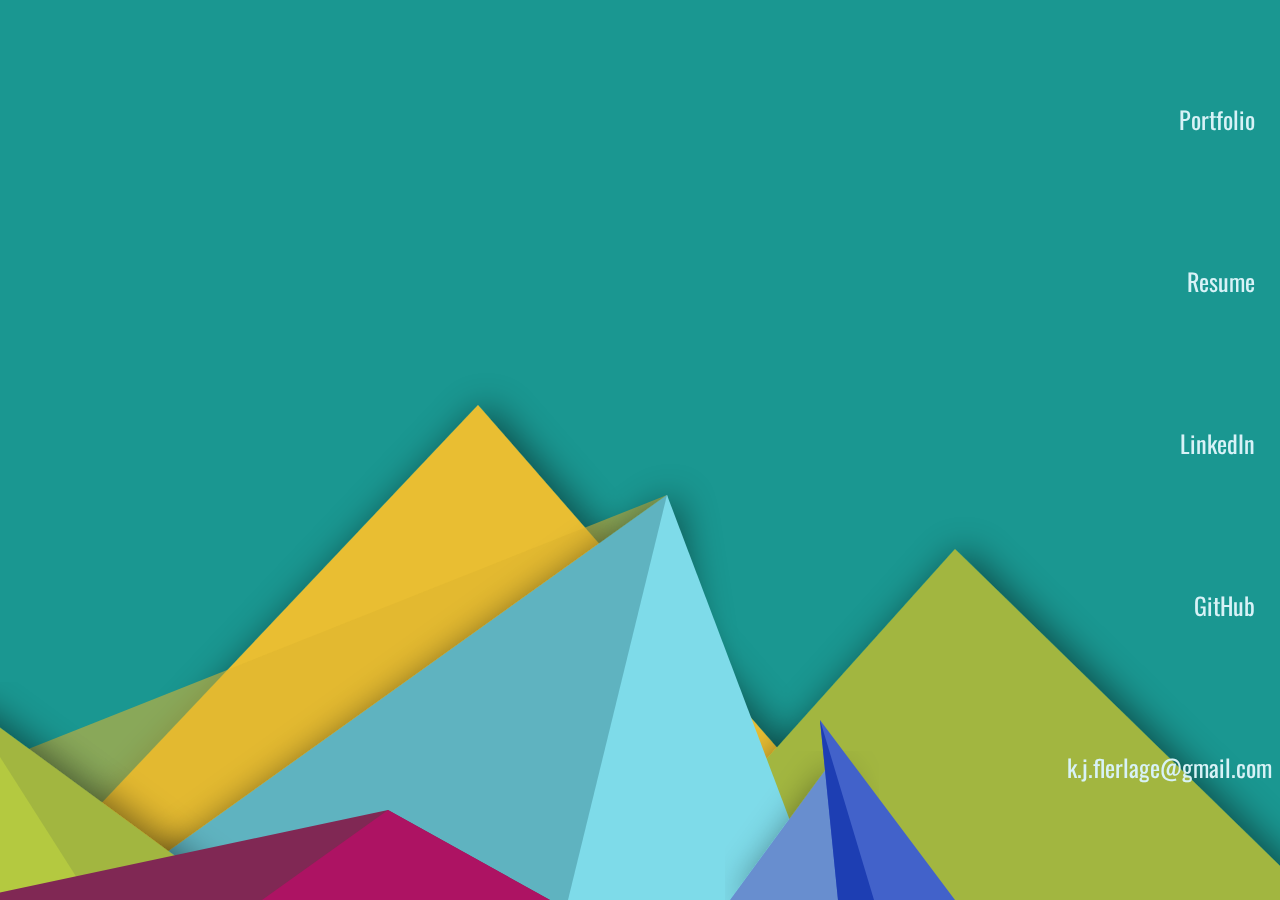
==== commit d8f7fc20: "Updating portfolio page and mobile site to be ok" ====
--- a/index.html
+++ b/index.html
@@ -9,7 +9,7 @@
     <link rel="stylesheet" href="assets/css/bootstrap.min.css">
     <link rel="stylesheet" href="assets/css/animate.css">
     <link rel="stylesheet" href="assets/css/style.css">
-    <link rel="icon" href="assets/images/OrcFavicon.png">
+    <link rel="icon" href="assets/images/logo.png">
     <link rel="stylesheet" href="assets/css/indexName.css">
     <title>Kevin Flerlage</title>
 </head>
@@ -46,15 +46,28 @@
     <div class="container-fluid">
         <div class="row">
             <div class="col-md-12 col-lg-10 mp-reset">
-                <svg class="intro mp-reset" viewbox="0 0 100 100" preserveAspectRatio="xMinYMid meet">
-                    <text text-anchor="start" x="0" y="40" class="text text-stroke" clip-path="url(#text1)">Kevin Flerlage</text>
-                    <text text-anchor="start" x="0" y="40" class="text text-stroke text-stroke-2" clip-path="url(#text1)">Kevin Flerlage</text>
-                    <defs>
-                        <clipPath id="text1">
-                            <text text-anchor="start" x="0" y="40" class="text">Kevin Flerlage</text>
-                        </clipPath>
-                    </defs>
-                </svg>
+                <div class="svg-name">
+                    <svg class="intro mp-reset" viewbox="0 0 100 100" preserveAspectRatio="xMinYMid meet">
+                        <text text-anchor="start" x="0" y="40" class="text text-stroke" clip-path="url(#text1)">Kevin Flerlage</text>
+                        <text text-anchor="start" x="0" y="40" class="text text-stroke text-stroke-2" clip-path="url(#text1)">Kevin Flerlage</text>
+                        <defs>
+                            <clipPath id="text1">
+                                <text text-anchor="start" x="0" y="40" class="text">Kevin Flerlage</text>
+                            </clipPath>
+                        </defs>
+                    </svg>
+                </div>
+                <div class="mobile-name">
+                    <svg class="intro mp-reset" viewbox="0 0 150 175" preserveAspectRatio="xMinYMid meet">
+                        <text text-anchor="start" x="0" y="60" class="text text-stroke" clip-path="url(#text2)">Kevin Flerlage</text>
+                        <text text-anchor="start" x="0" y="60" class="text text-stroke text-stroke-2" clip-path="url(#text2)">Kevin Flerlage</text>
+                        <defs>
+                            <clipPath id="text2">
+                                <text text-anchor="start" x="0" y="60" class="text">Kevin Flerlage</text>
+                            </clipPath>
+                        </defs>
+                    </svg>
+                </div>
             </div>
             <div class="col-md-12 col-lg-2 mp-reset">
                 <div>
@@ -65,14 +78,11 @@
                             </div>
                         </div>
                     </a>
-                    <a href="./about-me.html">
+                    <a href="./assets/resume/Kevin Flerlage Resume.pdf" target="_blank">
                         <div class="index-link-box">
-                            <div class="text-right index-link">About Me</div>
+                            <div class="text-right index-link">Resume</div>
                         </div>
                     </a>
-                    <div class="index-link-box">
-                        <div class="text-right index-link">Resume</div>
-                    </div>
                     <a href="https://www.linkedin.com/in/kevinflerlage/" target="_blank">
                         <div class="index-link-box">
                             <div class="text-right index-link">LinkedIn</div>
--- a/assets/css/style.css
+++ b/assets/css/style.css
@@ -6,6 +6,7 @@
 body {
 	font-family: 'Oswald', sans-serif;
 	height: 100vh;
+	overflow: hidden;
 }
 a {
 	color: black;
@@ -25,7 +26,8 @@
     margin: 0;
     height: 100vh;
 	width: 100%;
-	position: relative;
+	position: fixed;
+	bottom: 0;
 }
 .intro {
 	width: 100%;
@@ -34,29 +36,6 @@
 /* No height so the SVGs sit properly on the page */
 .no-height {
 	height: 0;
-}
-/* Customizing the menu button outside of just bootstrap*/
-.menu {
-	margin-left: 50px;
-	margin-top: 10px;
-	height: 50px;
-	width: 50px;
-	border: 0;
-	background: rgba(192, 192, 192, 0.589);
-	background-image: url('../images/menu.png');
-	background-repeat: no-repeat;
-	background-position: 50% 50%;
-	background-size: 40px 40px;
-	border-radius: 50%;
-	position: absolute;
-}
-.menu:focus {
-	outline: none;
-}
-.menu:hover {
-	transform: scale(1.1);
-	transition-duration: 300ms;
-	box-shadow: -5px 5px 5px rgba(0, 0, 0, 0.582);
 }
 /* Index Page */
 .portfolio
@@ -69,7 +48,7 @@
 }
 .index-link-box {
 	height: 8vh;
-	margin: 7vh 0;
+	margin: 10vh 0;
 	border-radius: 2px;
 	background: #23B0A8;
 	background: linear-gradient(to right, rgba(35, 176, 169, 0) 50%, #496EE6 50%);
@@ -85,232 +64,13 @@
 	padding-right: 25px;
 	padding-top: 5%;
 	font-size: 24px;
-	color: rgb(197, 237, 245);
+	color: rgb(216, 242, 247);
 	position: absolute;
 }
 .main-text {
 	height: 200px;
 }
-/* Portfolio Page */
-.whole-carousel {
-	height: 100vh;
-}
-.portfolio {
-	background: #f08080;
-	height: 50vh;
-	transition: transform 1s;
-}
-.portfolio-text {
-	font-size: 22px;
-	margin-left: 45%;
-	padding-top: 1vh;
-}
-.portfolio-box-background {
-	background: #a05555;
-}
-.portfolio:hover{
-	transform: translate(-20px, 20px);
-}
-.about-me-preview{
-	background: #ffdab9;
-	height: 50vh;
-	transition: transform 1s;
-}
-.about-me-text {
-	font-size: 22px;
-	margin-left: 45%;
-	padding-top: 45vh;
-}
-.about-box-background {
-	background: #a58f7c;
-}
-.about-me-preview:hover{
-	transform: translate(-20px, -20px);
-}
-/* Portfolio Page */
-.showcase {
-	margin: auto;
-	margin-top: 6vh;
-	height: 600px;
-	min-height: 400px;
-	width: 100%;
-	max-width: 1100px;
-	padding: 2px;
-	border: 2px darkgrey solid;
-}
-.project-1 {
-	background-image: url("../images/portfolioImages/Hangman.PNG");
-	background-repeat: no-repeat;
-	background-position: center;
-	background-size: auto 100%;
-}
-.project-1-color {
-	background: lightcoral;
-}
-.project-2-color {
-	background: goldenrod;
-}
-.project-2 {
-	background: lightgreen;
-}
-/* The description of the project */
-.description {
-	float: right;
-	margin-top: -495px;
-	margin-right: 15%;
-	height: 350px;
-	width: 300px;
-	box-shadow: -10px 10px #1E3849;
-}
-.description-title {
-	font-size: 30px;
-	font-weight: 500;
-	margin-left: 35%;
-	margin-bottom: 15px;
-}
-.description-text {
-	padding: 0 15px 5px 15px;
-}
-.view-project {
-	padding: 0 5px;
-	border-radius: 15%;
-	width: 120px;
-	height: 35px;
-	border: 2px solid black;
-	position: relative;
-	left: 90px;
-}
-.view-project:focus {
-	outline: none;
-}
-.view-project:hover {
-	box-shadow: -3px 3px 3px rgba(0, 0, 0, 0.582);
-	transition-duration: 300ms;
-}
-.view-project:active {
-	background: rgb(141, 94, 94);
-	transform: translateY(2px);
-}
-.project-1-button {
-	margin-top: 50px;
-	background: rgb(224, 150, 150);
-}
-.project-2-button {
-	background: rgb(224, 195, 122);
-}
-/* About Me and Portfolio Nav Bar Links */
-.nav-link-box {
-	height: 8vh;
-	margin: 2vh 0 4vh 0;
-	border-radius: 2px;
-	background: #23B0A8;
-	background: linear-gradient(to right, rgba(35, 176, 169, 0) 50%, #496EE6 50%);
-	background-size: 200% 100%;
-	background-position: left bottom;
-	transition: all 1.25s ease;
-}
-.right-nav {
-	background: linear-gradient(to right, rgba(35, 176, 169, 0) 50%, #496EE6 50%);
-	background-size: 200% 100%;
-}
-.nav-link-box:hover {
-	background-position:right bottom;
-}
-.nav-link {
-	width: 100%;
-	padding-right: 25px;
-	padding-top: 5%;
-	font-size: 24px;
-	color: rgb(197, 237, 245);
-	position: absolute;
-}
-/* Portfolio background & SVG */
-.portfolio-background {
-	background-color: rgb(29, 55, 73);
-	/* This needs to be in here to ensure the SVGs don't go over the edge of the screen */
-	overflow: hidden;
-	transition-duration: 300ms;
-	transition: background-color 1.25s ease;
-}
-.svg-background {
-	position: fixed;
-	bottom: 0;
-}
-/* Scrolling buttons for the portfolio page */
-.right-arrow {
-	background: rgba(128, 128, 128, 0.219);
-	cursor: pointer;
-	height: 75px;
-	width: 75px;
-	float: right;
-	margin-top: 40vh;
-	margin-right: 25px;
-	border-radius: 50%;
-}
-.right-arrow:hover {
-	animation: bounceRight 1s infinite;
-}
-.left-arrow {
-	background: rgba(128, 128, 128, 0.219);
-	cursor: pointer;
-	height: 75px;
-	width: 75px;
-	float: left;
-	margin-top: 40vh;
-	margin-left: 25px;
-	border-radius: 50%;
-}
-.left-arrow:hover {
-	animation: bounceLeft 1s infinite;
-	background-color: rgba(128, 128, 128, 0.85);
-}
-/* About Me */
-.photo {
-	border-radius: 3px;
-	margin-left: 50%;
-	transform:translateX(-50%);
-	margin-top: 25px;
-}
-.title {
-	position: absolute;
-	font-size: 45px;
-	top: -60px;
-	left: 220px;
-}
-.about-me-photo {
-	padding: 0 15px 5px 15px;
-	background: rgb(198, 246, 255);
-	box-shadow: -10px 10px #1A7F88;
-	float: right;
-	margin-top: -495px;
-	height: 350px;
-	width: 300px;
-}
-.about-me-title {
-	font-size: 30px;
-	font-weight: 500;
-	margin-bottom: 15px;
-	margin-top: 15px;
-	width: 100%;
-	color: #383838;
-}
-.introduction {
-	background: #BEECF5;
-}
-.bio {
-	margin-top: 65px;
-	margin-right: 15%;
-	margin-left: 15%;
-	font-size: 24px;
-	line-height: 32px;
-	margin-bottom: 50px;
-}
-.about-me-background {
-	background: #1A7F88;
-	overflow: hidden;
-	height: 100%;
-	width: 100%;
-}
+
 /* SVG colorings */
 .purple-triangle {
     fill:#9B83C1;
@@ -376,45 +136,7 @@
 	100% 		{ transform:translateX(0); }
 }
 
-/* Media queries to make the description drop down in portfolio */
-@media screen and (max-width: 1550px){
-	.description {
-		margin-right: 0;
-	}
-	.about-me-photo {
-		margin-right: 0;
-	}
-}
-/* Drops the description to the bottom of the slide */
-@media screen and (max-width: 1100px){
-	.description {
-		margin-right: 50%;
-		transform: translate(50%, 0);
-		width: 450px;
-		height: 200px;
-		max-width: 100%;
-		margin-top: -70px;
-		box-shadow: -10px -10px #1E3849;
-	}
-	.description-title{
-		margin-left: 40%;
-	}
-	.about-me-title{
-		margin-left: 40%;
-	}
-	.carousel-indicators {
-		display: none;
-	}
-	.showcase {
-		margin-top: 75px;
-	}
-	.view-project {
-		left: 170px;
-	}
-	.project-1-button {
-		margin-top: 30px;
-	}
-}
+
 @media screen and (max-width: 1000px){
 	.index-link-box {
 		margin: 0;
--- a/assets/css/indexName.css
+++ b/assets/css/indexName.css
@@ -0,0 +1,63 @@
+svg.intro {
+    max-width: 800px;
+    height: 28vh;
+}
+svg.intro .text {
+    display: none;
+}
+svg.intro.go .text {
+    font-family: "Oswald", Arial, sans-serif;
+    font-size: 44px;
+    text-transform: uppercase;
+    display: block;
+}
+svg.intro.go .text-stroke {
+    fill: none;
+    stroke: rgb(92, 174, 187);
+    stroke-width: 14px;
+    stroke-dashoffset: -900;
+    stroke-dasharray: 900;
+    stroke-linecap: butt;
+    stroke-linejoin: round;
+    animation: dash 1.5s ease-in-out forwards;
+}
+svg.intro.go .text-stroke:nth-child(2) {
+    animation-delay: 0.3s;
+}
+svg.intro.go .text-stroke:nth-child(3) {
+    animation-delay: 0.9s;
+}
+svg.intro.go .text-stroke-2 {
+    stroke: rgb(216, 244, 250);
+    animation-delay: 1.2s;
+}
+svg.intro.go .text-stroke:nth-child(5) {
+    animation-delay: 1.5s;
+}
+svg.intro.go .text-stroke:nth-child(6) {
+    animation-delay: 1.8s;
+}
+@keyframes dash {
+100% {
+    stroke-dashoffset: 0;
+}
+}
+.intro {
+    margin-left: 45px;
+    margin-top: 15px;
+}
+
+@media screen and (max-width:774px) {
+    .svg-name {
+        display: none;
+    }
+    .intro {
+        margin-left: 15px;
+    }
+}
+
+@media screen and (min-width:775px) {
+    .mobile-name {
+        display: none;
+    }
+}